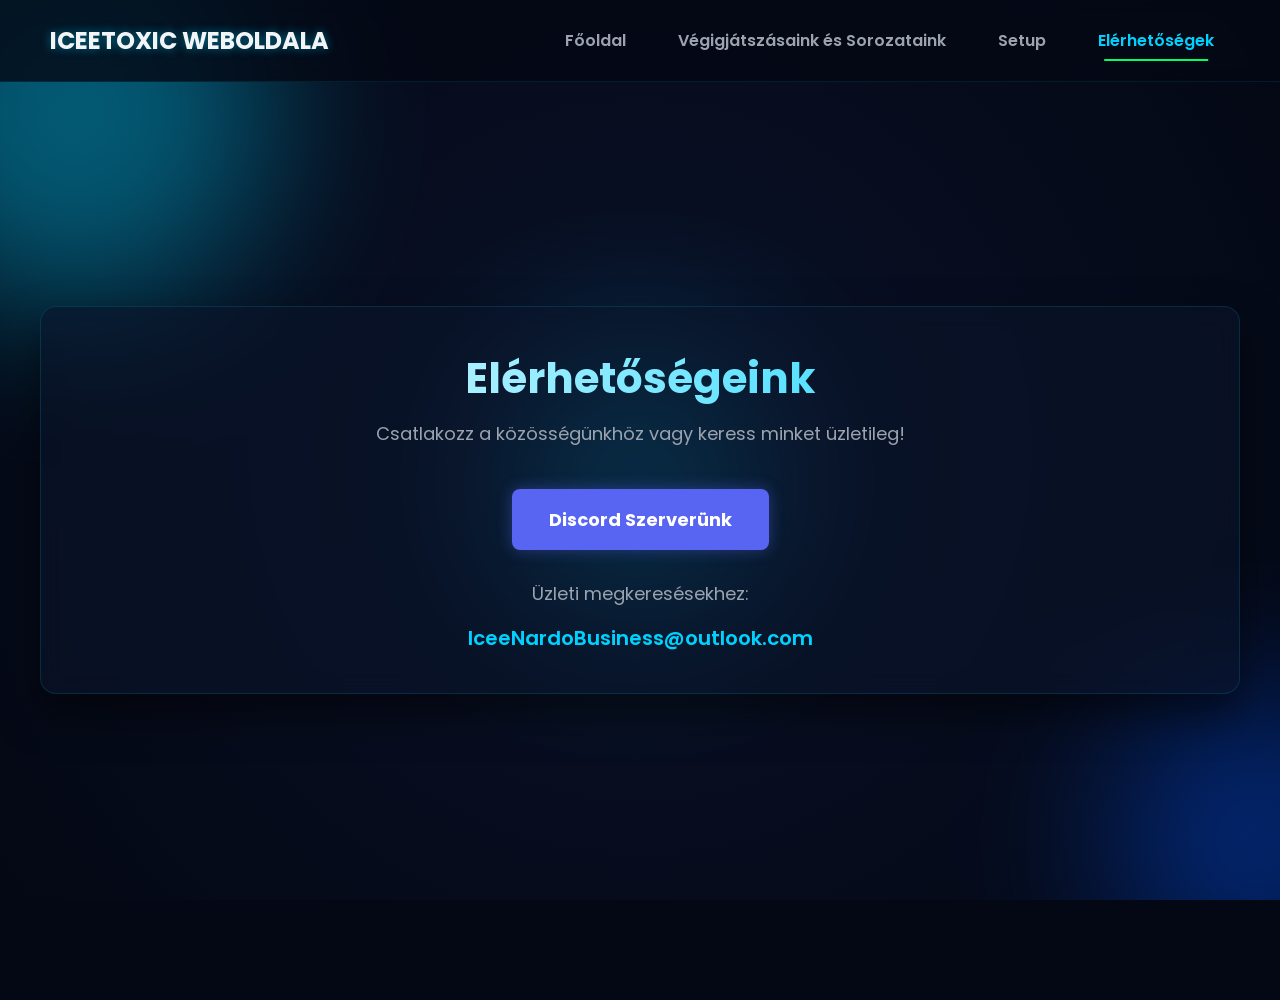
==== kapcsolat.html @ 5edfaaa4 "Add files via upload" ====
<!DOCTYPE html>
<html lang="hu">
<head>
    <meta charset="UTF-8">
    <title>Iceetoxic Weboldala - Kapcsolat</title>
    <link rel="stylesheet" href="style.css">
</head>
<body>
    <div class="bg-orbs">
        <div class="orb orb-1"></div>
        <div class="orb orb-2"></div>
        <div class="orb orb-3"></div>
    </div>

    <header>
        <div class="logo">Iceetoxic Weboldala</div>
        <nav>
            <a href="index.html" class="nav-link">Főoldal</a>
            <a href="sorozatok.html" class="nav-link">Végigjátszásaink és Sorozataink</a>
            <a href="setup.html" class="nav-link">Setup</a>
            <a href="kapcsolat.html" class="nav-link active">Elérhetőségek</a>
        </nav>
    </header>

    <main>
        <div class="content-wrapper">
            <div class="card" style="text-align: center;">
                <h1>Elérhetőségeink</h1>
                <p style="margin-bottom: 20px;">Csatlakozz a közösségünkhöz vagy keress minket üzletileg!</p>
                
                <div>
                    <a href="https://discord.gg/yUMyjvAVGd" target="_blank" class="btn-discord">
                        Discord Szerverünk
                    </a>
                </div>

                <div style="margin-top: 30px; font-size: 20px;">
                    <p>Üzleti megkeresésekhez:</p>
                    <a href="mailto:IceeNardoBusiness@outlook.com" style="color: var(--accent-blue); text-decoration: none; font-weight: 600;">
                        IceeNardoBusiness@outlook.com
                    </a>
                </div>
            </div>
        </div>
    </main>
</body>
</html>
---- style.css ----
@import url('https://fonts.googleapis.com/css2?family=Poppins:wght@300;400;600;700&display=swap');

:root {
    --bg-dark: #040814;
    --bg-card: rgba(10, 20, 42, 0.6);
    --accent-blue: #00d2ff;
    --accent-green: #00ff66;
    --text-light: #f3f4f6;
    --text-gray: #9ca3af;
}

* {
    margin: 0;
    padding: 0;
    box-sizing: border-box;
    font-family: 'Poppins', sans-serif;
}

body {
    background-color: var(--bg-dark);
    color: var(--text-light);
    overflow-x: hidden;
    min-height: 100vh;
}

/* Tiszta CSS Animált Háttér (Kék Gömbök JS nélkül) */
.bg-orbs {
    position: fixed;
    top: 0; left: 0; width: 100vw; height: 100vh;
    z-index: -1;
    background: radial-gradient(circle at center, #0a1128 0%, #040814 100%);
    overflow: hidden;
}

.orb {
    position: absolute;
    border-radius: 50%;
    filter: blur(80px);
    opacity: 0.4;
    animation: floatOrb 20s infinite alternate ease-in-out;
}

.orb-1 { width: 400px; height: 400px; background: var(--accent-blue); top: -10%; left: -10%; animation-duration: 25s; }
.orb-2 { width: 300px; height: 300px; background: #0055ff; bottom: -10%; right: -10%; animation-duration: 30s; animation-direction: alternate-reverse; }
.orb-3 { width: 250px; height: 250px; background: var(--accent-blue); top: 40%; left: 40%; animation-duration: 35s; }

@keyframes floatOrb {
    0% { transform: translate(0, 0) scale(1); }
    100% { transform: translate(150px, 100px) scale(1.2); }
}

/* Felső Navigációs Sáv */
header {
    position: fixed; top: 0; left: 0; width: 100%;
    padding: 20px 50px;
    background: rgba(4, 8, 20, 0.8);
    backdrop-filter: blur(10px);
    border-bottom: 1px solid rgba(0, 210, 255, 0.1);
    display: flex; justify-content: space-between; align-items: center;
    z-index: 100;
}

.logo {
    font-size: 24px; font-weight: 700; color: var(--text-light);
    text-transform: uppercase; text-shadow: 0 0 10px rgba(0, 210, 255, 0.5);
}

nav { display: flex; gap: 20px; }

.nav-link {
    text-decoration: none; color: var(--text-gray);
    font-size: 16px; font-weight: 600; padding: 8px 16px;
    transition: all 0.4s ease; position: relative;
}

.nav-link:hover, .nav-link.active { color: var(--accent-blue); }

.nav-link::after {
    content: ''; position: absolute; bottom: 0; left: 50%;
    width: 0; height: 2px; background-color: var(--accent-green);
    transition: all 0.4s ease; transform: translateX(-50%);
}

.nav-link:hover::after, .nav-link.active::after { width: 70%; }

/* Tartalom Tároló */
main {
    margin-top: 100px; padding: 40px 20px;
    display: flex; justify-content: center; align-items: center;
    min-height: calc(100vh - 100px);
    animation: fadeIn 0.8s ease-out;
}

@keyframes fadeIn {
    from { opacity: 0; transform: translateY(20px); }
    to { opacity: 1; transform: translateY(0); }
}

.content-wrapper { width: 100%; max-width: 1200px; }

/* Kártyák */
.card {
    background: var(--bg-card); backdrop-filter: blur(12px);
    border: 1px solid rgba(0, 210, 255, 0.15); border-radius: 16px;
    padding: 40px; box-shadow: 0 20px 40px rgba(0,0,0,0.5);
    transition: transform 0.3s ease, border-color 0.3s ease;
}

.card:hover { border-color: rgba(0, 255, 102, 0.4); }

h1 { font-size: 42px; font-weight: 700; margin-bottom: 10px; background: linear-gradient(to right, #fff, var(--accent-blue)); -webkit-background-clip: text; -webkit-text-fill-color: transparent; }
h2 { font-size: 28px; color: var(--accent-blue); margin-bottom: 20px; border-left: 4px solid var(--accent-green); padding-left: 15px; }
h3 { font-size: 22px; margin: 25px 0 10px 0; color: #fff; }
p { font-size: 18px; color: var(--text-gray); line-height: 1.6; margin-bottom: 15px; }

.highlight { color: var(--accent-green); font-weight: 600; }

/* Rács és Listák (Setup oldalhoz) */
.setup-grid { display: grid; grid-template-columns: repeat(auto-fit, minmax(450px, 1fr)); gap: 30px; }
.setup-block { margin-bottom: 30px; }
.spec-list { list-style: none; }
.spec-list li { padding: 10px 0; border-bottom: 1px solid rgba(255,255,255,0.05); display: flex; justify-content: space-between; font-size: 16px; }
.spec-list li span:first-child { color: var(--accent-blue); font-weight: 600; }
.spec-list li span:last-child { color: var(--text-light); }

/* Gombok (Kapcsolat oldalhoz) */
.btn-discord {
    display: inline-flex; align-items: center; background: #5865F2; color: white;
    text-decoration: none; padding: 15px 35px; border-radius: 8px;
    font-size: 18px; font-weight: 700; margin-top: 20px; transition: all 0.3s ease;
    box-shadow: 0 0 15px rgba(88, 101, 242, 0.4); border: 2px solid transparent;
}
.btn-discord:hover { transform: scale(1.05); box-shadow: 0 0 25px rgba(0, 255, 102, 0.6); border-color: var(--accent-green); }

/* Végigjátszások Kártyák */
.grid-cards { display: grid; grid-template-columns: repeat(auto-fit, minmax(300px, 1fr)); gap: 25px; margin-top: 20px; }
.game-card { background: #081026; border-radius: 12px; overflow: hidden; border: 1px solid rgba(0, 210, 255, 0.1); text-decoration: none; color: white; display: block; transition: all 0.4s ease; }
.game-card:hover { transform: translateY(-10px); border-color: var(--accent-green); box-shadow: 0 15px 30px rgba(0, 255, 102, 0.2); }
.game-img-container { width: 100%; height: 180px; background: #0d1b3e; position: relative; }
.game-card img { width: 100%; height: 100%; object-fit: cover; }
.game-info { padding: 20px; background: rgba(10, 20, 42, 0.8); }
.game-title { font-size: 18px; font-weight: 600; transition: color 0.3s; }
.game-card:hover .game-title { color: var(--accent-green); }
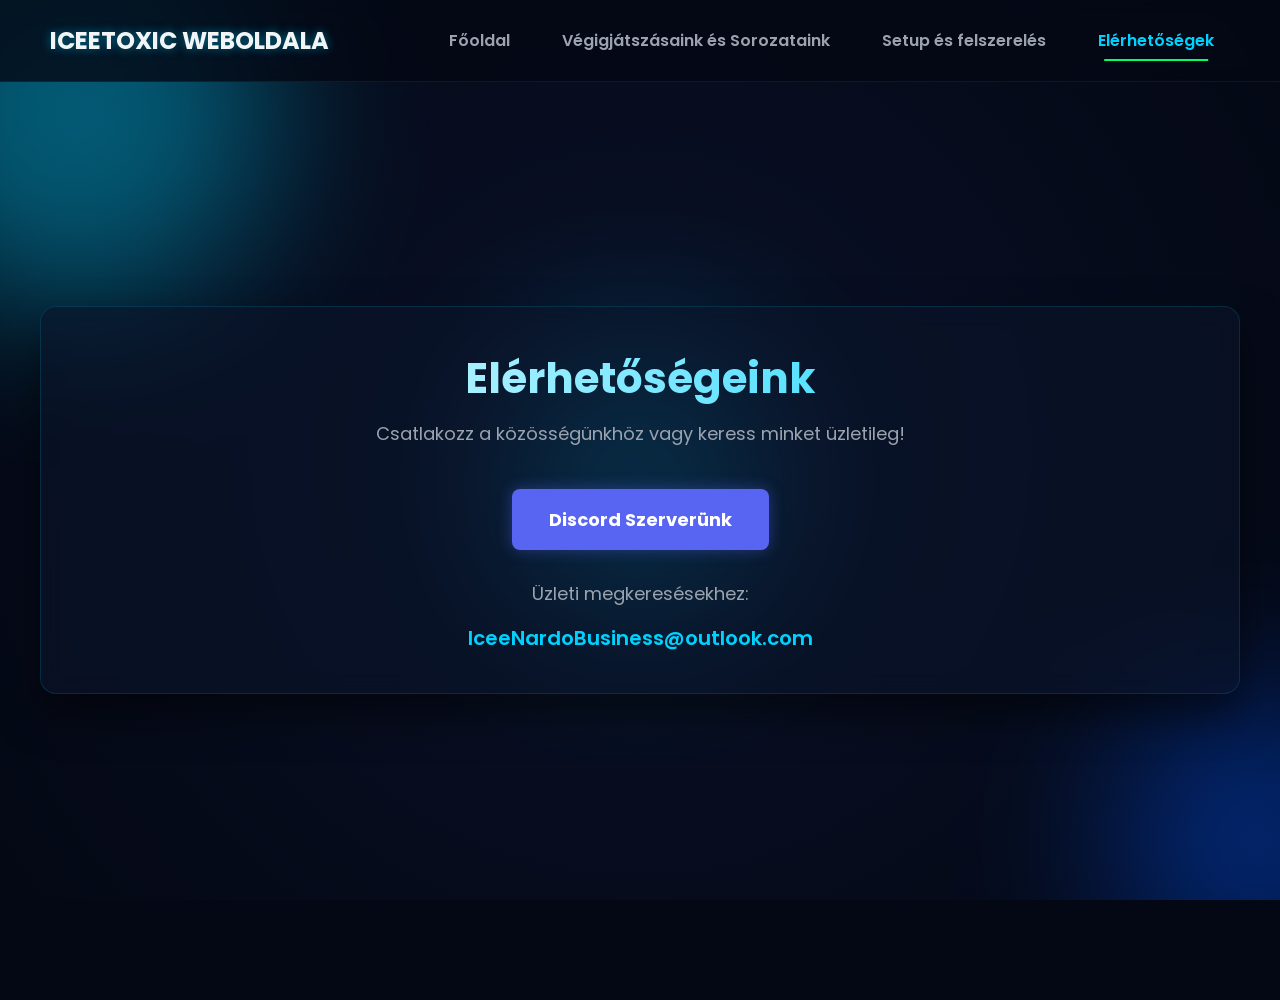
==== commit ccbd77e1: "Update kapcsolat.html" ====
--- a/kapcsolat.html
+++ b/kapcsolat.html
@@ -2,6 +2,7 @@
 <html lang="hu">
 <head>
     <meta charset="UTF-8">
+    <meta name="viewport" content="width=device-width, initial-scale=1.0">
     <title>Iceetoxic Weboldala - Kapcsolat</title>
     <link rel="stylesheet" href="style.css">
 </head>
@@ -17,7 +18,7 @@
         <nav>
             <a href="index.html" class="nav-link">Főoldal</a>
             <a href="sorozatok.html" class="nav-link">Végigjátszásaink és Sorozataink</a>
-            <a href="setup.html" class="nav-link">Setup</a>
+            <a href="setup.html" class="nav-link">Setup és felszerelés</a>
             <a href="kapcsolat.html" class="nav-link active">Elérhetőségek</a>
         </nav>
     </header>
@@ -44,4 +45,4 @@
         </div>
     </main>
 </body>
-</html>+</html>
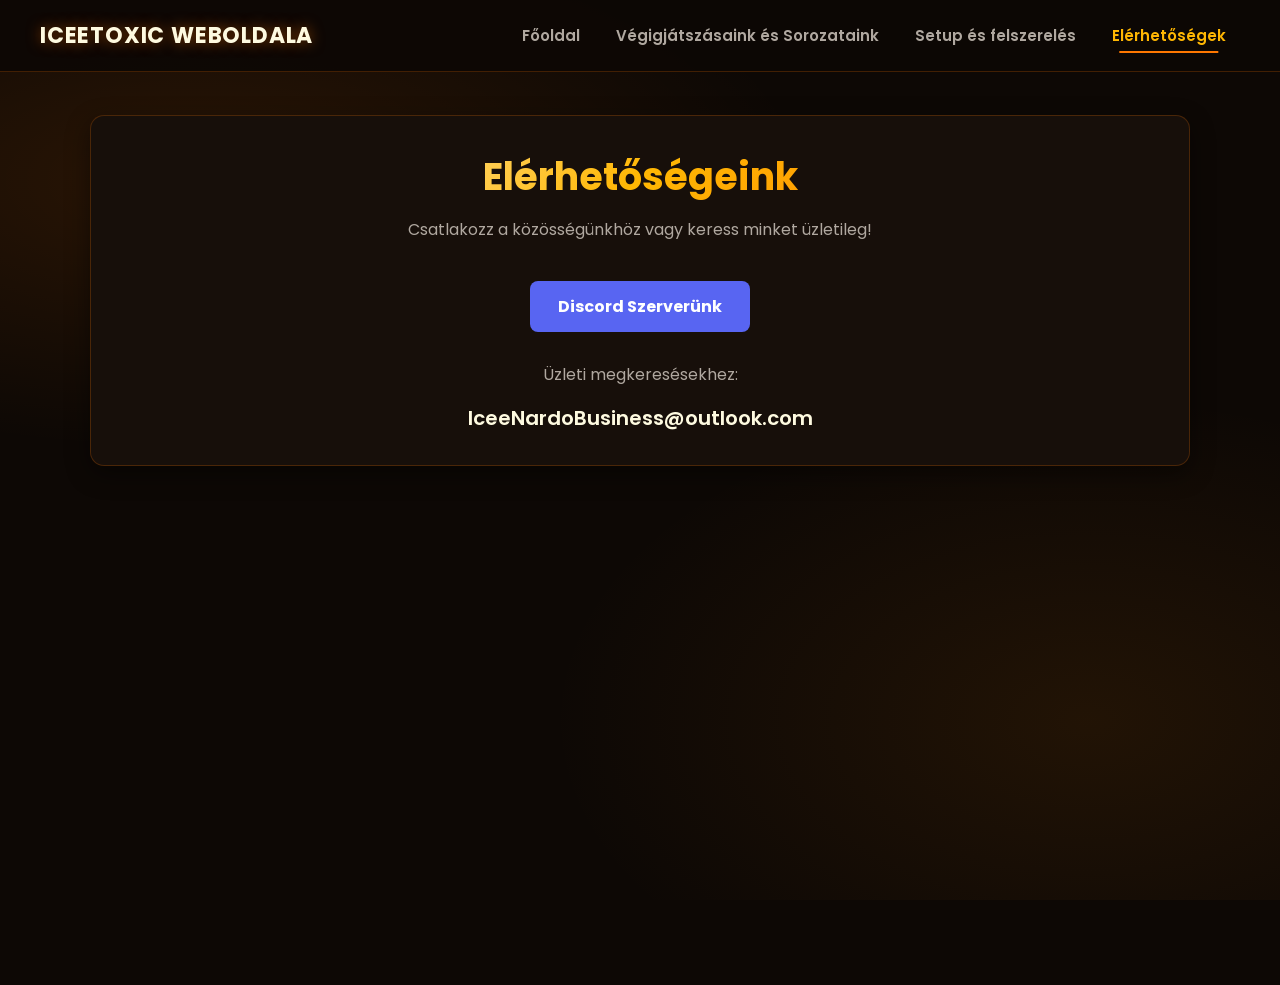
==== commit 572a9b0b: "Update kapcsolat.html" ====
--- a/kapcsolat.html
+++ b/kapcsolat.html
@@ -12,7 +12,17 @@
         <div class="orb orb-2"></div>
         <div class="orb orb-3"></div>
     </div>
-
+    
+<div class="leaves-container">
+        <div class="leaf"></div>
+        <div class="leaf"></div>
+        <div class="leaf"></div>
+        <div class="leaf"></div>
+        <div class="leaf"></div>
+        <div class="leaf"></div>
+        <div class="leaf"></div>
+    </div>
+    
     <header>
         <div class="logo">Iceetoxic Weboldala</div>
         <nav>
--- a/style.css
+++ b/style.css
@@ -1,12 +1,18 @@
 @import url('https://fonts.googleapis.com/css2?family=Poppins:wght@300;400;600;700&display=swap');
 
+/* ==========================================
+   🍁 ŐSZI TÉMA VÁLTOZÓK & BASE SETUP
+   ========================================== */
 :root {
-    --bg-dark: #040814;
-    --bg-card: rgba(10, 20, 42, 0.6);
-    --accent-blue: #00d2ff;
-    --accent-green: #00ff66;
-    --text-light: #f3f4f6;
-    --text-gray: #9ca3af;
+    --bg-dark: #0d0805;
+    --bg-card: #170f0a;
+    --accent-orange: #ff7700;
+    --accent-gold: #ffb703;
+    --accent-red: #e63946;
+    --accent-leaf: #d97706;
+    --text-light: #fefae0;
+    --text-gray: #b0a8a0;
+    --border-glow: rgba(255, 119, 0, 0.22);
 }
 
 * {
@@ -16,128 +22,567 @@
     font-family: 'Poppins', sans-serif;
 }
 
+html {
+    scroll-behavior: smooth;
+    -webkit-text-size-adjust: 100%;
+}
+
 body {
     background-color: var(--bg-dark);
     color: var(--text-light);
     overflow-x: hidden;
     min-height: 100vh;
-}
-
-/* Tiszta CSS Animált Háttér (Kék Gömbök JS nélkül) */
+    -webkit-font-smoothing: antialiased;
+    position: relative;
+}
+
+/* ==========================================
+   🌌 OPTIMALIZÁLT ŐSZI HÁTTÉR
+   ========================================== */
 .bg-orbs {
     position: fixed;
-    top: 0; left: 0; width: 100vw; height: 100vh;
+    inset: 0;
+    z-index: -2;
+    pointer-events: none;
+    background:
+        radial-gradient(ellipse 80% 50% at 15% 20%, rgba(255, 119, 0, 0.12) 0%, transparent 60%),
+        radial-gradient(ellipse 70% 60% at 85% 80%, rgba(217, 119, 6, 0.10) 0%, transparent 60%),
+        var(--bg-dark);
+    transform: translateZ(0);
+}
+
+.orb {
+    display: none !important;
+}
+
+/* ==========================================
+   🍃 SIMA, 60 FPS HULLÓ FALEVELEK (PURE CSS)
+   ========================================== */
+.leaves-container {
+    position: fixed;
+    top: 0;
+    left: 0;
+    width: 100%;
+    height: 100%;
+    pointer-events: none;
     z-index: -1;
-    background: radial-gradient(circle at center, #0a1128 0%, #040814 100%);
     overflow: hidden;
-}
-
-.orb {
+    contain: strict;
+}
+
+.leaf {
     position: absolute;
+    top: -40px;
+    width: 18px;
+    height: 18px;
+    background: var(--accent-orange);
+    border-radius: 2px 14px 2px 14px;
+    opacity: 0.7;
+    will-change: transform;
+    animation: fall linear infinite;
+    transform: translateZ(0);
+}
+
+/* Levelek variációi pozícióban, színben és sebességben */
+.leaf:nth-child(1)  { left: 8%;  animation-duration: 11s; animation-delay: 0s;  background: var(--accent-gold); width: 14px; height: 14px; }
+.leaf:nth-child(2)  { left: 22%; animation-duration: 14s; animation-delay: 2s;  background: var(--accent-orange); width: 22px; height: 22px; }
+.leaf:nth-child(3)  { left: 37%; animation-duration: 9s;  animation-delay: 4s;  background: var(--accent-red); width: 16px; height: 16px; }
+.leaf:nth-child(4)  { left: 53%; animation-duration: 13s; animation-delay: 1s;  background: var(--accent-gold); }
+.leaf:nth-child(5)  { left: 68%; animation-duration: 10s; animation-delay: 5s;  background: var(--accent-orange); width: 20px; height: 20px; }
+.leaf:nth-child(6)  { left: 82%; animation-duration: 12s; animation-delay: 3s;  background: var(--accent-red); width: 15px; height: 15px; }
+.leaf:nth-child(7)  { left: 93%; animation-duration: 15s; animation-delay: 1.5s; background: var(--accent-gold); }
+
+@keyframes fall {
+    0% {
+        transform: translate3d(0, -20px, 0) rotate(0deg);
+        opacity: 0;
+    }
+    10% {
+        opacity: 0.8;
+    }
+    90% {
+        opacity: 0.8;
+    }
+    100% {
+        transform: translate3d(100px, 105vh, 0) rotate(360deg);
+        opacity: 0;
+    }
+}
+
+/* ==========================================
+    HEADER & NAVIGÁCIÓ
+   ========================================== */
+header {
+    position: fixed;
+    top: 0;
+    left: 0;
+    width: 100%;
+    padding: 16px 40px;
+    background: rgba(13, 8, 5, 0.94);
+    border-bottom: 1px solid var(--border-glow);
+    display: flex;
+    justify-content: space-between;
+    align-items: center;
+    z-index: 100;
+    transform: translateZ(0);
+}
+
+.logo {
+    font-size: 22px;
+    font-weight: 700;
+    color: var(--text-light);
+    text-transform: uppercase;
+    letter-spacing: 0.8px;
+    text-shadow: 0 0 14px rgba(255, 119, 0, 0.5);
+}
+
+nav {
+    display: flex;
+    gap: 8px;
+}
+
+.nav-link {
+    text-decoration: none;
+    color: var(--text-gray);
+    font-size: 15px;
+    font-weight: 600;
+    padding: 8px 14px;
+    position: relative;
+    transition: color 0.2s ease;
+}
+
+.nav-link:hover,
+.nav-link.active {
+    color: var(--accent-gold);
+}
+
+.nav-link::after {
+    content: '';
+    position: absolute;
+    bottom: 2px;
+    left: 50%;
+    width: 0;
+    height: 2px;
+    background: var(--accent-orange);
+    transform: translateX(-50%);
+    transition: width 0.2s ease;
+}
+
+.nav-link:hover::after,
+.nav-link.active::after {
+    width: 70%;
+}
+
+/* ==========================================
+    MAIN CONTENT & KÁRTYÁK
+   ========================================== */
+main {
+    margin-top: 85px;
+    padding: 30px 20px;
+    display: flex;
+    justify-content: center;
+    align-items: flex-start;
+    min-height: calc(100vh - 85px);
+    animation: fadeIn 0.35s ease-out both;
+}
+
+@keyframes fadeIn {
+    from {
+        opacity: 0;
+        transform: translate3d(0, 10px, 0);
+    }
+    to {
+        opacity: 1;
+        transform: translate3d(0, 0, 0);
+    }
+}
+
+.content-wrapper {
+    width: 100%;
+    max-width: 1100px;
+}
+
+.card {
+    width: 100%;
+    background: var(--bg-card);
+    border: 1px solid var(--border-glow);
+    border-radius: 14px;
+    padding: 32px;
+    box-shadow: 0 8px 24px rgba(0, 0, 0, 0.45);
+    transition: border-color 0.25s ease, transform 0.25s ease, box-shadow 0.25s ease;
+    transform: translateZ(0);
+    margin-bottom: 24px;
+    contain: layout style;
+}
+
+@media (hover: hover) {
+    .card:hover {
+        border-color: var(--accent-orange);
+        transform: translate3d(0, -3px, 0);
+        box-shadow: 0 12px 30px rgba(255, 119, 0, 0.15);
+    }
+}
+
+h1 {
+    font-size: 38px;
+    font-weight: 700;
+    margin-bottom: 12px;
+    background: linear-gradient(135deg, #ffffff 0%, var(--accent-gold) 50%, var(--accent-orange) 100%);
+    -webkit-background-clip: text;
+    background-clip: text;
+    -webkit-text-fill-color: transparent;
+    color: transparent;
+}
+
+h2 {
+    font-size: 24px;
+    color: var(--accent-gold);
+    margin-bottom: 16px;
+    border-left: 4px solid var(--accent-orange);
+    padding-left: 14px;
+}
+
+h3 {
+    font-size: 20px;
+    margin: 22px 0 10px;
+    color: #fff;
+}
+
+p {
+    font-size: 16px;
+    color: var(--text-gray);
+    line-height: 1.65;
+    margin-bottom: 14px;
+}
+
+.highlight {
+    color: var(--accent-gold);
+    font-weight: 600;
+}
+
+/* ==========================================
+   SETUP GRID & KÁRTYÁK
+   ========================================== */
+.setup-grid {
+    width: 100%;
+    display: grid;
+    grid-template-columns: repeat(2, minmax(0, 1fr));
+    gap: 20px;
+    margin-top: 20px;
+}
+
+.setup-card,
+.setup-item,
+.setup-box,
+.spec-box {
+    position: relative;
+    width: 100%;
+    min-height: 120px;
+    padding: 22px;
+    background: linear-gradient(145deg, #1c130d, #140d08);
+    border: 1px solid var(--border-glow);
+    border-radius: 14px;
+    box-shadow: 0 8px 24px rgba(0, 0, 0, 0.35);
+    overflow: hidden;
+    transition: transform 0.2s ease, border-color 0.2s ease;
+    transform: translateZ(0);
+}
+
+.setup-card::before,
+.setup-item::before,
+.setup-box::before,
+.spec-box::before {
+    content: '';
+    position: absolute;
+    top: 0;
+    left: 0;
+    right: 0;
+    height: 2px;
+    background: linear-gradient(90deg, transparent, var(--accent-orange), transparent);
+    opacity: 0.8;
+}
+
+@media (hover: hover) {
+    .setup-card:hover,
+    .setup-item:hover,
+    .setup-box:hover,
+    .spec-box:hover {
+        transform: translate3d(0, -3px, 0);
+        border-color: var(--accent-gold);
+    }
+}
+
+.setup-card h3,
+.setup-item h3,
+.setup-box h3,
+.spec-box h3 {
+    margin: 0 0 12px;
+    color: #fff;
+    font-size: 18px;
+    font-weight: 600;
+}
+
+.setup-card p,
+.setup-item p,
+.setup-box p,
+.spec-box p {
+    margin: 0;
+    font-size: 14px;
+    line-height: 1.6;
+}
+
+/* SPEC LIST */
+.spec-list {
+    list-style: none;
+    display: grid;
+    grid-template-columns: repeat(2, minmax(0, 1fr));
+    gap: 12px;
+    width: 100%;
+    margin: 18px 0 0;
+    padding: 0;
+}
+
+.spec-list li {
+    display: flex;
+    align-items: center;
+    gap: 12px;
+    min-height: 54px;
+    padding: 12px 16px;
+    background: rgba(255, 255, 255, 0.03);
+    border: 1px solid var(--border-glow);
+    border-radius: 10px;
+    color: var(--text-gray);
+    font-size: 14px;
+    transition: background 0.2s ease, border-color 0.2s ease;
+}
+
+.spec-list li::before {
+    content: '';
+    width: 8px;
+    height: 8px;
     border-radius: 50%;
-    filter: blur(80px);
-    opacity: 0.4;
-    animation: floatOrb 20s infinite alternate ease-in-out;
-}
-
-.orb-1 { width: 400px; height: 400px; background: var(--accent-blue); top: -10%; left: -10%; animation-duration: 25s; }
-.orb-2 { width: 300px; height: 300px; background: #0055ff; bottom: -10%; right: -10%; animation-duration: 30s; animation-direction: alternate-reverse; }
-.orb-3 { width: 250px; height: 250px; background: var(--accent-blue); top: 40%; left: 40%; animation-duration: 35s; }
-
-@keyframes floatOrb {
-    0% { transform: translate(0, 0) scale(1); }
-    100% { transform: translate(150px, 100px) scale(1.2); }
-}
-
-/* Felső Navigációs Sáv */
-header {
-    position: fixed; top: 0; left: 0; width: 100%;
-    padding: 20px 50px;
-    background: rgba(4, 8, 20, 0.8);
-    backdrop-filter: blur(10px);
-    border-bottom: 1px solid rgba(0, 210, 255, 0.1);
-    display: flex; justify-content: space-between; align-items: center;
-    z-index: 100;
-}
-
-.logo {
-    font-size: 24px; font-weight: 700; color: var(--text-light);
-    text-transform: uppercase; text-shadow: 0 0 10px rgba(0, 210, 255, 0.5);
-}
-
-nav { display: flex; gap: 20px; }
-
-.nav-link {
-    text-decoration: none; color: var(--text-gray);
-    font-size: 16px; font-weight: 600; padding: 8px 16px;
-    transition: all 0.4s ease; position: relative;
-}
-
-.nav-link:hover, .nav-link.active { color: var(--accent-blue); }
-
-.nav-link::after {
-    content: ''; position: absolute; bottom: 0; left: 50%;
-    width: 0; height: 2px; background-color: var(--accent-green);
-    transition: all 0.4s ease; transform: translateX(-50%);
-}
-
-.nav-link:hover::after, .nav-link.active::after { width: 70%; }
-
-/* Tartalom Tároló */
-main {
-    margin-top: 100px; padding: 40px 20px;
-    display: flex; justify-content: center; align-items: center;
-    min-height: calc(100vh - 100px);
-    animation: fadeIn 0.8s ease-out;
-}
-
-@keyframes fadeIn {
-    from { opacity: 0; transform: translateY(20px); }
-    to { opacity: 1; transform: translateY(0); }
-}
-
-.content-wrapper { width: 100%; max-width: 1200px; }
-
-/* Kártyák */
-.card {
-    background: var(--bg-card); backdrop-filter: blur(12px);
-    border: 1px solid rgba(0, 210, 255, 0.15); border-radius: 16px;
-    padding: 40px; box-shadow: 0 20px 40px rgba(0,0,0,0.5);
-    transition: transform 0.3s ease, border-color 0.3s ease;
-}
-
-.card:hover { border-color: rgba(0, 255, 102, 0.4); }
-
-h1 { font-size: 42px; font-weight: 700; margin-bottom: 10px; background: linear-gradient(to right, #fff, var(--accent-blue)); -webkit-background-clip: text; -webkit-text-fill-color: transparent; }
-h2 { font-size: 28px; color: var(--accent-blue); margin-bottom: 20px; border-left: 4px solid var(--accent-green); padding-left: 15px; }
-h3 { font-size: 22px; margin: 25px 0 10px 0; color: #fff; }
-p { font-size: 18px; color: var(--text-gray); line-height: 1.6; margin-bottom: 15px; }
-
-.highlight { color: var(--accent-green); font-weight: 600; }
-
-/* Rács és Listák (Setup oldalhoz) */
-.setup-grid { display: grid; grid-template-columns: repeat(auto-fit, minmax(450px, 1fr)); gap: 30px; }
-.setup-block { margin-bottom: 30px; }
-.spec-list { list-style: none; }
-.spec-list li { padding: 10px 0; border-bottom: 1px solid rgba(255,255,255,0.05); display: flex; justify-content: space-between; font-size: 16px; }
-.spec-list li span:first-child { color: var(--accent-blue); font-weight: 600; }
-.spec-list li span:last-child { color: var(--text-light); }
-
-/* Gombok (Kapcsolat oldalhoz) */
+    background: var(--accent-orange);
+    box-shadow: 0 0 10px var(--accent-orange);
+    flex-shrink: 0;
+}
+
+@media (hover: hover) {
+    .spec-list li:hover {
+        background: rgba(255, 119, 0, 0.08);
+        border-color: var(--accent-gold);
+    }
+}
+
+.spec-list strong {
+    color: var(--text-light);
+    font-weight: 600;
+}
+
+/* ==========================================
+   YOUTUBE KÁRTYÁK (LAGG-FREE)
+   ========================================== */
+.yt-channels-grid {
+    display: grid;
+    grid-template-columns: repeat(auto-fit, minmax(220px, 1fr));
+    gap: 20px;
+    margin-top: 20px;
+}
+
+.yt-channel-card {
+    background: rgba(255, 255, 255, 0.025);
+    border: 1px solid var(--border-glow);
+    border-radius: 16px;
+    padding: 24px 16px;
+    text-align: center;
+    text-decoration: none;
+    display: flex;
+    flex-direction: column;
+    align-items: center;
+    transition: transform 0.25s ease, border-color 0.25s ease, background 0.25s ease;
+    transform: translateZ(0);
+}
+
+@media (hover: hover) {
+    .yt-channel-card:hover {
+        transform: translate3d(0, -6px, 0);
+        border-color: var(--accent-gold);
+        background: rgba(255, 119, 0, 0.06);
+    }
+}
+
+.yt-avatar {
+    width: 84px;
+    height: 84px;
+    border-radius: 50%;
+    overflow: hidden;
+    border: 2px solid var(--accent-orange);
+    margin-bottom: 16px;
+    background: #1f130a;
+    flex-shrink: 0;
+    box-shadow: 0 0 15px rgba(255, 119, 0, 0.25);
+}
+
+.yt-avatar img {
+    width: 100%;
+    height: 100%;
+    object-fit: cover;
+}
+
+.yt-title {
+    font-size: 14px;
+    font-weight: 600;
+    color: var(--text-light);
+}
+
+.yt-btn {
+    display: inline-block;
+    background: rgba(255, 119, 0, 0.12);
+    color: var(--accent-gold);
+    font-size: 13px;
+    font-weight: 600;
+    padding: 8px 20px;
+    border-radius: 20px;
+    border: 1px solid var(--accent-orange);
+    transition: background 0.2s ease, color 0.2s ease;
+}
+
+@media (hover: hover) {
+    .yt-channel-card:hover .yt-btn {
+        background: var(--accent-orange);
+        color: #fff;
+    }
+}
+
+/* ==========================================
+   DISCORD & JÁTÉK KÁRTYÁK
+   ========================================== */
 .btn-discord {
-    display: inline-flex; align-items: center; background: #5865F2; color: white;
-    text-decoration: none; padding: 15px 35px; border-radius: 8px;
-    font-size: 18px; font-weight: 700; margin-top: 20px; transition: all 0.3s ease;
-    box-shadow: 0 0 15px rgba(88, 101, 242, 0.4); border: 2px solid transparent;
-}
-.btn-discord:hover { transform: scale(1.05); box-shadow: 0 0 25px rgba(0, 255, 102, 0.6); border-color: var(--accent-green); }
-
-/* Végigjátszások Kártyák */
-.grid-cards { display: grid; grid-template-columns: repeat(auto-fit, minmax(300px, 1fr)); gap: 25px; margin-top: 20px; }
-.game-card { background: #081026; border-radius: 12px; overflow: hidden; border: 1px solid rgba(0, 210, 255, 0.1); text-decoration: none; color: white; display: block; transition: all 0.4s ease; }
-.game-card:hover { transform: translateY(-10px); border-color: var(--accent-green); box-shadow: 0 15px 30px rgba(0, 255, 102, 0.2); }
-.game-img-container { width: 100%; height: 180px; background: #0d1b3e; position: relative; }
-.game-card img { width: 100%; height: 100%; object-fit: cover; }
-.game-info { padding: 20px; background: rgba(10, 20, 42, 0.8); }
-.game-title { font-size: 18px; font-weight: 600; transition: color 0.3s; }
-.game-card:hover .game-title { color: var(--accent-green); }+    display: inline-flex;
+    align-items: center;
+    justify-content: center;
+    background: #5865f2;
+    color: white;
+    text-decoration: none;
+    padding: 13px 28px;
+    border-radius: 8px;
+    font-size: 16px;
+    font-weight: 700;
+    margin-top: 18px;
+    transition: transform 0.2s ease, box-shadow 0.2s ease;
+}
+
+@media (hover: hover) {
+    .btn-discord:hover {
+        transform: translate3d(0, -2px, 0);
+        box-shadow: 0 6px 20px rgba(255, 119, 0, 0.4);
+    }
+}
+
+.grid-cards {
+    display: grid;
+    grid-template-columns: repeat(auto-fit, minmax(250px, 1fr));
+    gap: 20px;
+    margin-top: 18px;
+}
+
+.game-card {
+    background: #140d08;
+    border-radius: 12px;
+    overflow: hidden;
+    border: 1px solid var(--border-glow);
+    text-decoration: none;
+    color: white;
+    transition: transform 0.2s ease, border-color 0.2s ease;
+    transform: translateZ(0);
+}
+
+@media (hover: hover) {
+    .game-card:hover {
+        transform: translate3d(0, -4px, 0);
+        border-color: var(--accent-gold);
+    }
+}
+
+.game-img-container {
+    width: 100%;
+    height: 160px;
+    background: #1f130a;
+}
+
+.game-card img {
+    width: 100%;
+    height: 100%;
+    object-fit: cover;
+}
+
+.game-info {
+    padding: 16px;
+    background: rgba(23, 15, 10, 0.95);
+}
+
+.game-title {
+    font-size: 16px;
+    font-weight: 600;
+}
+
+/* ==========================================
+   📱 MOBIL & TABLET OPTIMALIZÁLÁSOK
+   ========================================== */
+@media (max-width: 768px) {
+    /* Kevesebb falevél mobilon, hogy a processzor ne izzadjon */
+    .leaf:nth-child(5),
+    .leaf:nth-child(6),
+    .leaf:nth-child(7) {
+        display: none !important;
+    }
+
+    header {
+        padding: 12px 16px;
+        flex-direction: column;
+        gap: 10px;
+    }
+
+    .logo {
+        font-size: 18px;
+    }
+
+    nav {
+        flex-wrap: wrap;
+        justify-content: center;
+        gap: 4px;
+    }
+
+    .nav-link {
+        font-size: 13px;
+        padding: 6px 10px;
+    }
+
+    main {
+        margin-top: 110px;
+        padding: 16px 12px;
+    }
+
+    .card {
+        padding: 20px 16px;
+    }
+
+    h1 { font-size: 26px; }
+    h2 { font-size: 20px; }
+
+    .setup-grid,
+    .grid-cards,
+    .yt-channels-grid,
+    .spec-list {
+        grid-template-columns: 1fr !important;
+        gap: 14px;
+    }
+
+    .btn-discord {
+        width: 100%;
+    }
+}
+
+@media (max-width: 400px) {
+    h1 { font-size: 22px; }
+    .card { padding: 16px 12px; }
+}
